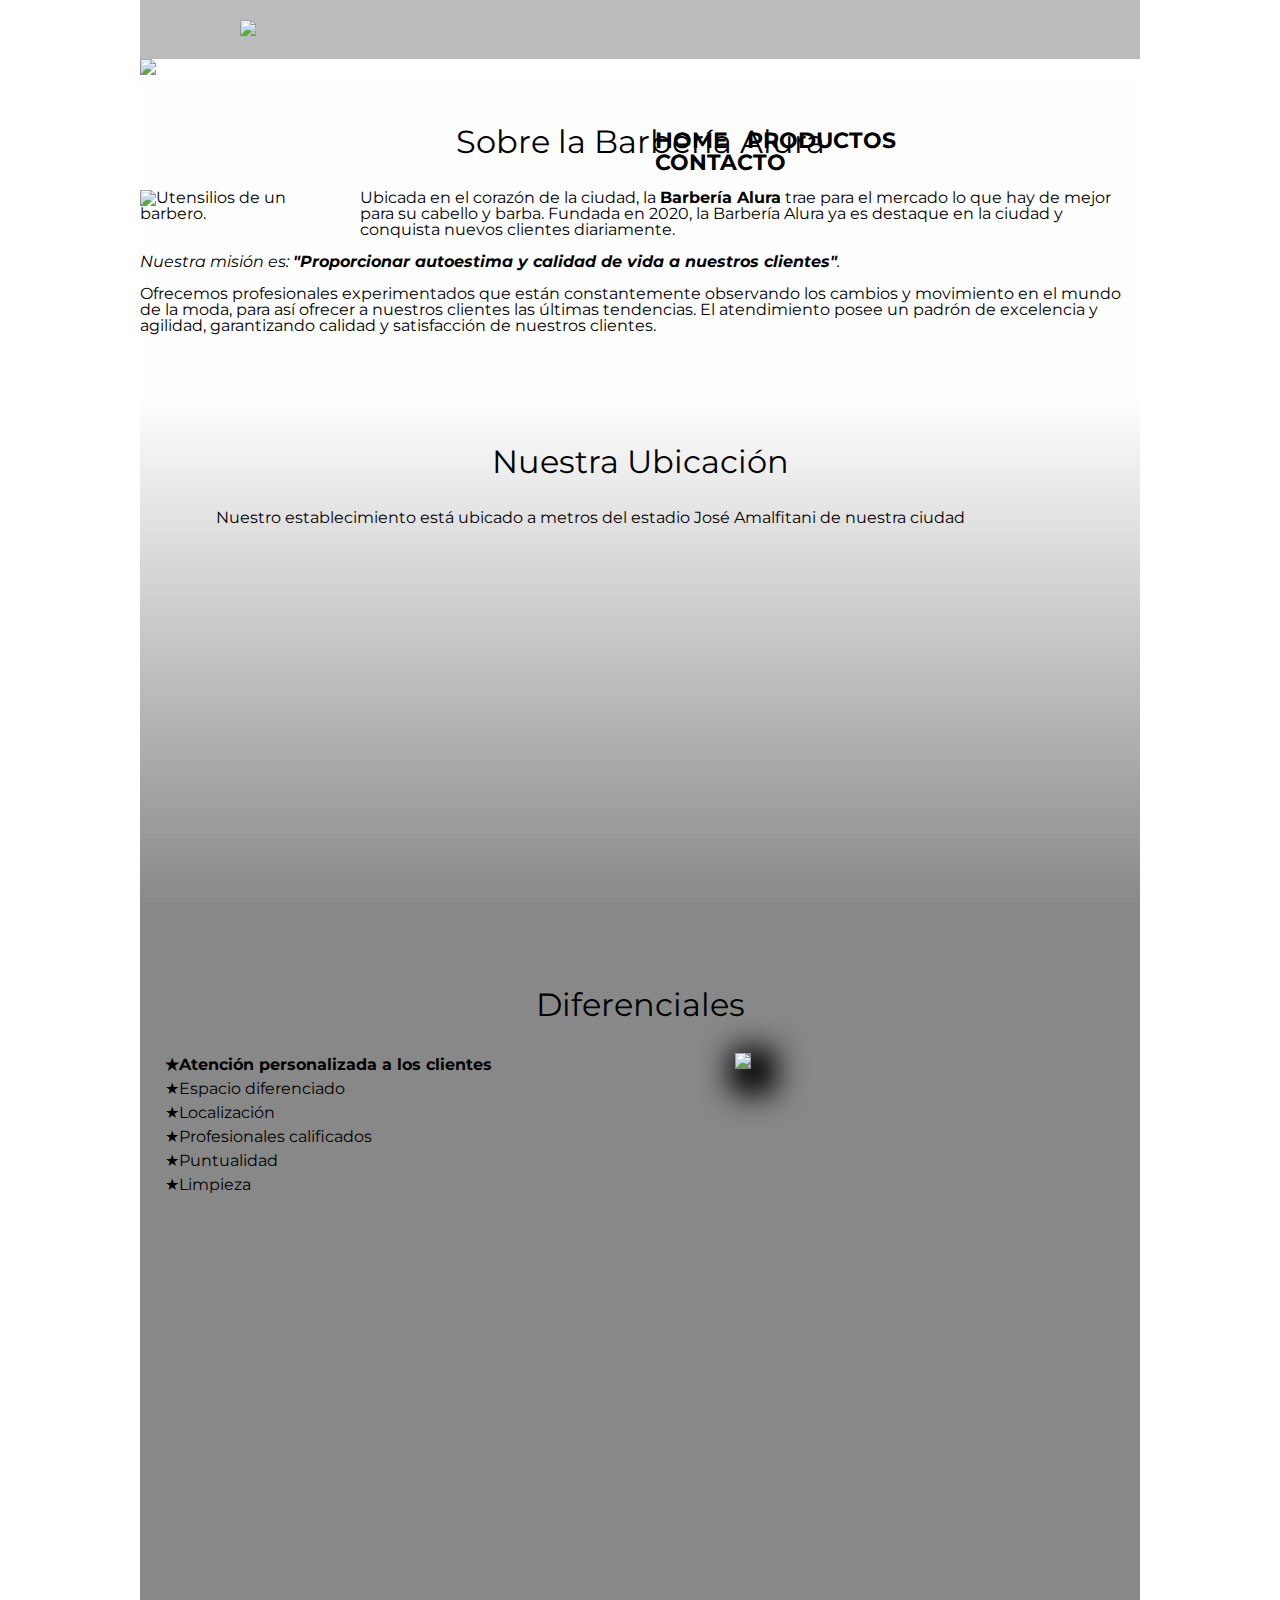
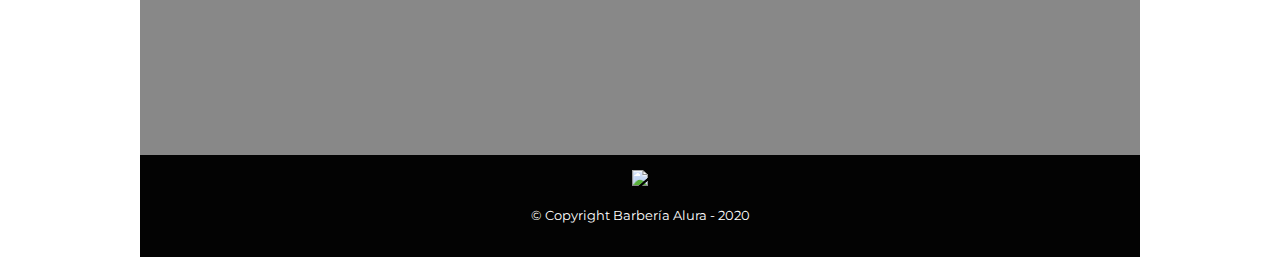
==== index.html @ d3eadc1d "Primera version" ====
<!DOCTYPE html>

<html lang="es">

<head>
    <meta charset="UTF-8">
    <meta name="viewport" content="width=device-width">
    <title>Barbería Alura</title>
    <link rel="stylesheet" href="css/reset.css">
    <link rel="stylesheet" href="css/style.css">
    <link href="https://fonts.googleapis.com/css2?family=Montserrat:wght@300&display=swap" rel="stylesheet">
    <meta name="viewport" content="width-device-width, user-scalable=no, initial-scale=1.0, maximun-scale=1.0, minimun-scale=1.0">
</head>

<body>
    <div class="contenedor">

        <header>
            <div class="caja">
                <h1><img src="img/logo.png"></h1>
                <nav>
                    <ul>
                        <li><a href="index.html">Home</a></li>
                        <li><a href="productos.html">Productos</a></li>
                        <li><a href="contacto.html">Contacto</a></li>
                    </ul>
                </nav>
            </div>
        </header>

        <img class="banner" src="img/banner.jpg">

        <main>
            <section class="principal">

                <h2 class="titulo-principal">Sobre la Barbería Alura</h2>

                <img class="utensilios" src="img/utensilios.jpg" alt="Utensilios de un barbero.">

                <p>Ubicada en el corazón de la ciudad, la <strong>Barbería Alura</strong> trae para el mercado lo que hay de mejor para su cabello y barba. Fundada en 2020, la Barbería Alura ya es destaque en la ciudad y conquista nuevos clientes diariamente.</p>

                <p id="mision"><em>Nuestra misión es: <strong>"Proporcionar autoestima y calidad de vida a nuestros clientes"</strong>.</em></p>

                <p>Ofrecemos profesionales experimentados que están constantemente observando los cambios y movimiento en el mundo de la moda, para así ofrecer a nuestros clientes las últimas tendencias. El atendimiento posee un padrón de excelencia y agilidad,
                    garantizando calidad y satisfacción de nuestros clientes.</p>

            </section>

            <section class="mapa">
                <h3 class="titulo-principal">Nuestra Ubicación</h3>
                <p>Nuestro establecimiento está ubicado a metros del estadio José Amalfitani de nuestra ciudad</p>

                <div class="mapa-contenido">
                    <iframe src="https://www.google.com/maps/embed?pb=!1m18!1m12!1m3!1d3282.835410405251!2d-58.52317115019054!3d-34.63359936648885!2m3!1f0!2f0!3f0!3m2!1i1024!2i768!4f13.1!3m3!1m2!1s0x95bcc839e8f6b6d1%3A0x88d65860beb5e8b6!2sAv.%20Juan%20B.%20Justo%20%26%20Av.%20%C3%81lvarez%20Jonte%2C%20Buenos%20Aires!5e0!3m2!1ses-419!2sar!4v1653353070395!5m2!1ses-419!2sar"
                        width="100%" height="300" frameborder="0" style="border:0;" allowfullscreen="" aria-hidden="false" tabindex="0"></iframe>
                </div>


            </section>

            <section class="diferenciales">

                <h3 class="titulo-principal">Diferenciales</h3>

                <div class="contenido-diferenciales">
                    <ul class="lista-diferenciales">
                        <li class="items">Atención personalizada a los clientes</li>
                        <li class="items">Espacio diferenciado</li>
                        <li class="items">Localización</li>
                        <li class="items">Profesionales calificados</li>
                        <li class="items">Puntualidad</li>
                        <li class="items">Limpieza</li>
                    </ul><img src="img/diferenciales.jpg" class="imagen-diferenciales">
                </div>
                <div class="video">
                    <!--  <iframe width="560" height="315" src="https://www.youtube.com/embed/dw4q7VwQEG0" title="YouTube video player" frameborder="0" allow="accelerometer; autoplay; clipboard-write; encrypted-media; gyroscope; picture-in-picture" allowfullscreen></iframe> -->
                    <iframe width="70%" height="315" src="https://www.youtube.com/embed/dw4q7VwQEG0" title="YouTube video player" frameborder="0" allow="accelerometer; autoplay; clipboard-write; encrypted-media; gyroscope; picture-in-picture" allowfullscreen></iframe>
                </div>

            </section>



        </main>

        <footer>
            <section class="piedepagina">
                <img src="img/logo-blanco.png">
                <p class="copyright">&copy Copyright Barbería Alura - 2020</p>
            </section>
        </footer>

    </div>
</body>

</html>
---- css/style.css ----
body {
    font-family: 'Montserrat', sans-serif;
}

.contenedor {
    width: 90%;
    max-width: 1000px;
    margin: 0 auto;
    overflow: hidden;
}

header {
    background-color: #BBBBBB;
    padding: 20px 0;
}

.caja {
    width: 80%;
    position: relative;
    margin: 0 auto;
}

nav {
    width: 50%;
    position: absolute;
    top: 110px;
    right: 0;
}

nav li {
    display: inline;
    margin: 0 0 0 15px;
}

nav a {
    text-transform: uppercase;
    color: #000000;
    font-weight: bold;
    font-size: 22px;
    text-decoration: none;
}

nav a:hover {
    color: #c78c19;
    text-decoration: underline;
}


/* Aca inicia el CSS para los productos */

.productos {
    width: 100%;
    margin: 0 auto;
    padding: 50px;
}

.productos li {
    display: inline-block;
    text-align: center;
    width: 25%;
    vertical-align: top;
    margin: 0 1.5%;
    padding: 30px 20px;
    box-sizing: border-box;
    border: 2px solid #000000;
    border-radius: 10px;
}

.productos li:hover {
    border-color: #c78c19;
}

.productos li:active {
    border-color: #088c19;
}

.productos h2 {
    font-size: 20px;
    font-weight: bold;
}

.productos li:hover h2 {
    font-size: 20px;
}

.producto-imagen {
    width: 80%;
}

.producto-descripcion {
    font-size: 18px;
}

.producto-precio {
    font-size: 18px;
    font-weight: bold;
    margin-top: 10px;
}

footer {
    text-align: center;
    background: url(imagenes/bg.jpg);
    width: 100%;
}

.copyright {
    color: #FFFFFF;
    font-size: 13px;
    margin: 20px;
}


/* Aca inicia el CSS para el contacto */

form {
    margin: 40px 0;
}

form label,
form legend {
    display: block;
    font-size: 20px;
    margin: 0 0 10px;
}

.input-padron {
    display: block;
    margin: 0 0 20px;
    padding: 10px 25px;
    width: 50%;
}

.checkbox {
    margin: 20px 0;
}

.enviar {
    width: 40%;
    padding: 15px 0;
    font-size: 18px;
    font-weight: bold;
    color: white;
    background: orange;
    border: none;
    border-radius: 5px;
    transition: 1s all;
    cursor: pointer;
}

.enviar:hover {
    background: darkorange;
    transform: scale(1.2);
}

table {
    margin: 40px 40px;
}

thead {
    background: #555555;
    color: white;
    font-weight: bold;
}

td,
th {
    border: 1px solid #000000;
    padding: 8px 15px;
}


/* Aca inicia el CSS para la home */

.banner {
    width: 100%;
}

.principal {
    padding: 3em 0;
    background: #FEFEFE;
    width: 100%;
    margin: 0 auto;
}

.titulo-principal {
    text-align: center;
    font-size: 2em;
    margin: 0 0 1em;
    clear: left;
}

.principal p {
    margin: 0 0 1em;
}

.principal strong {
    font-weight: bold;
}

.principal em {
    font-style: italic;
}

.utensilios {
    width: 20%;
    float: left;
    margin: 0 20px 20px 0;
}

.mapa {
    padding: 3em 0;
    width: 100%;
    background: linear-gradient(#FEFEFE, #888888)
}

.mapa p {
    margin: 0 0 2em;
    width: 90%;
    text-align: center;
}

.mapa-contenido {
    width: 90%;
    margin: 0 auto;
}

.diferenciales {
    padding: 5em 0;
    background: #888888;
}

.contenido-diferenciales {
    width: 95%;
    margin: 0 auto;
}

.lista-diferenciales {
    width: 60%;
    display: inline-block;
    vertical-align: top;
}

.items {
    line-height: 1.5;
}

.items:before {
    content: "★"
}

.items:first-child {
    font-weight: bold;
}

.imagen-diferenciales {
    width: 35%;
    transition: 400ms;
    box-shadow: 10px 10px 30px 15px #000000;
}

.imagen-diferenciales:hover {
    opacity: 0.3;
}

.video {
    width: 90%;
    height: auto;
    margin: 5em auto;
    text-align: center;
}

@media screen and (max-width:480px) {
    h1 {
        text-align: center;
    }
    nav {
        position: static;
    }
    .caja,
    .principal,
    .mapa-contenido,
    .contenido-diferenciales,
    .video {
        width: 100%;
    }
    .lista-diferenciales,
    .imagen-diferenciales {
        width: 100%;
    }
}

.piedepagina {
    background: #030303;
    padding: 15px;
}
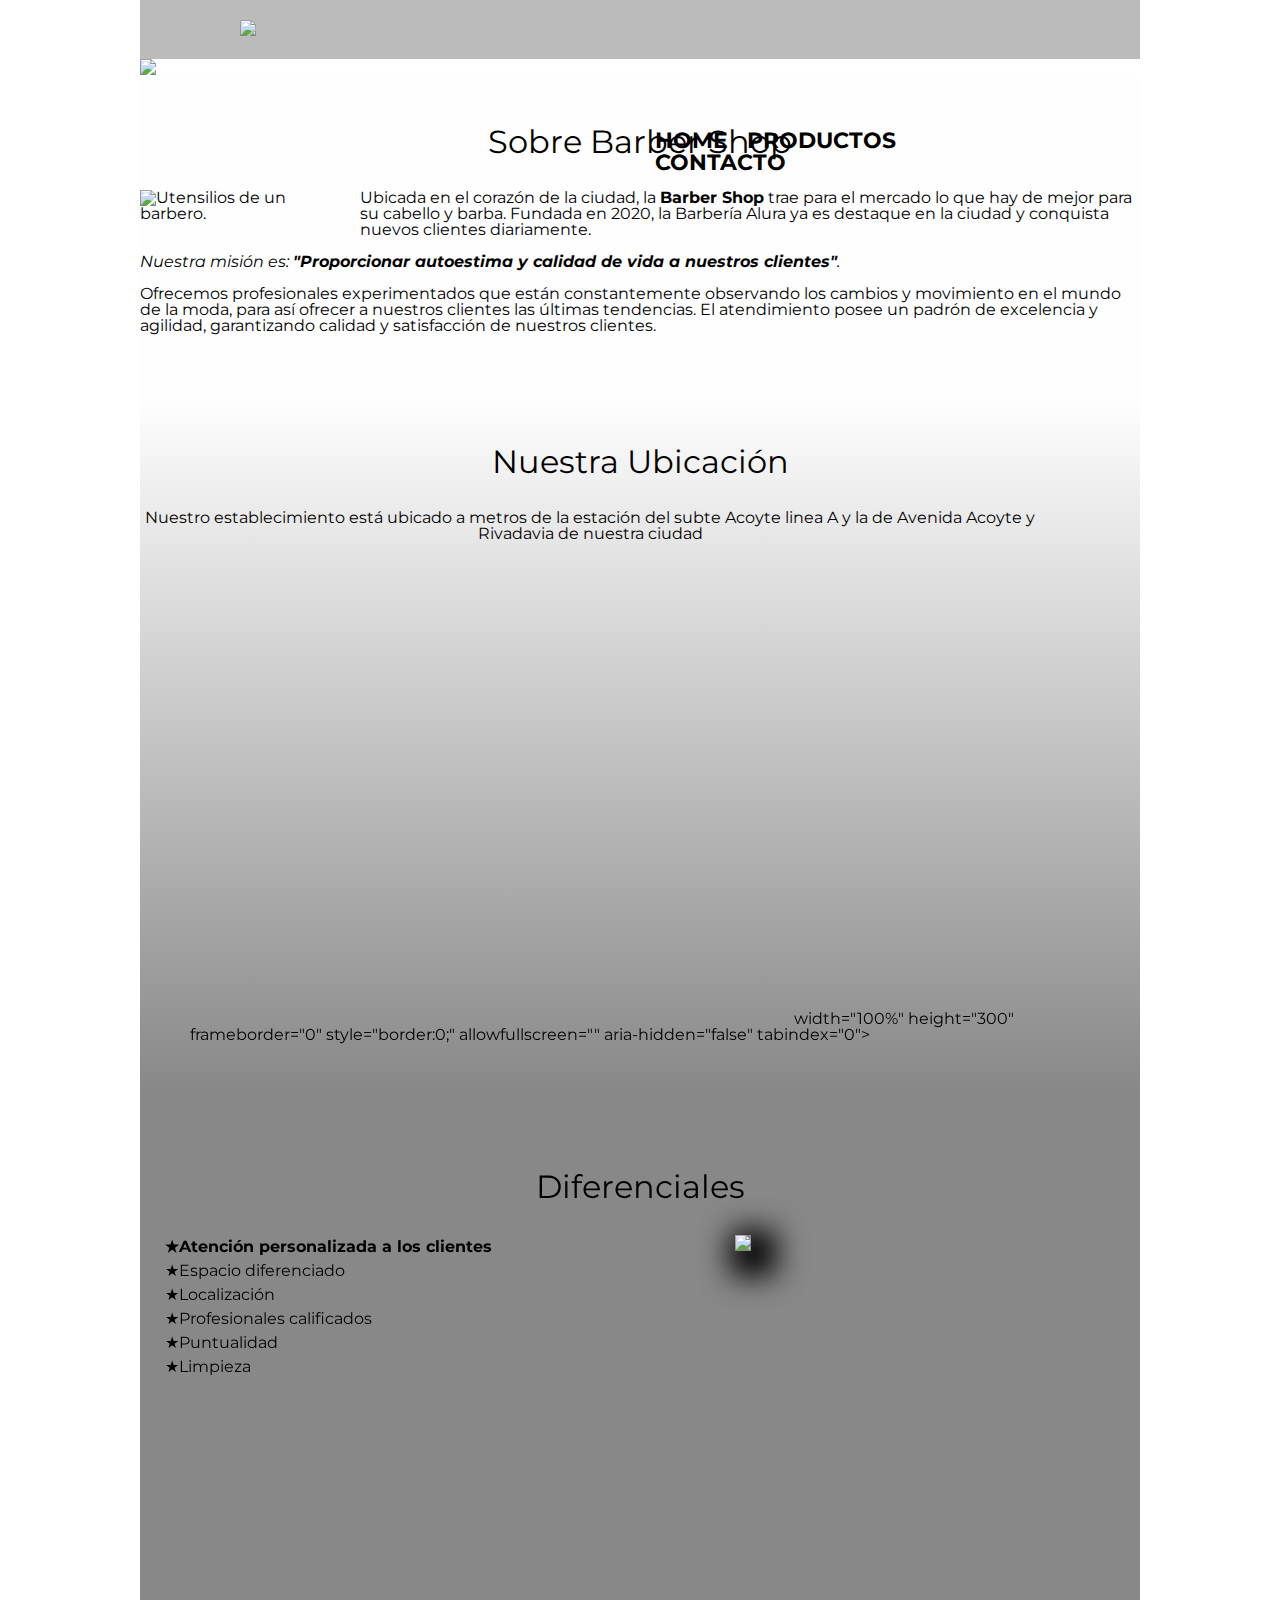
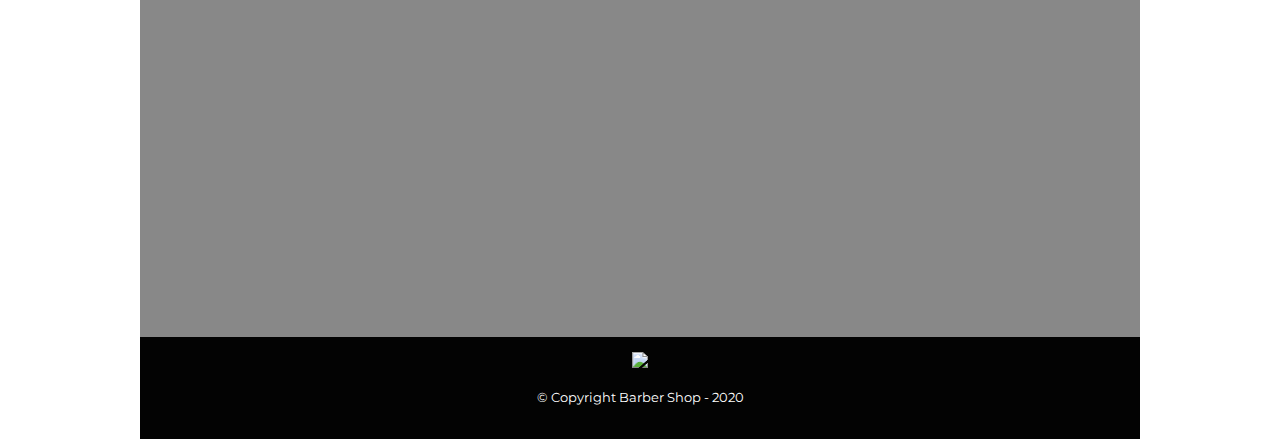
==== commit 17114ffb: "contacto" ====
--- a/index.html
+++ b/index.html
@@ -5,7 +5,7 @@
 <head>
     <meta charset="UTF-8">
     <meta name="viewport" content="width=device-width">
-    <title>Barbería Alura</title>
+    <title>Barber Shop</title>
     <link rel="stylesheet" href="css/reset.css">
     <link rel="stylesheet" href="css/style.css">
     <link href="https://fonts.googleapis.com/css2?family=Montserrat:wght@300&display=swap" rel="stylesheet">
@@ -17,7 +17,7 @@
 
         <header>
             <div class="caja">
-                <h1><img src="img/logo.png"></h1>
+                <h1><img src="img/barberia logo 5.jpg"></h1>
                 <nav>
                     <ul>
                         <li><a href="index.html">Home</a></li>
@@ -28,16 +28,16 @@
             </div>
         </header>
 
-        <img class="banner" src="img/banner.jpg">
+        <img class="banner" src="img/barberia 4.jpg">
 
         <main>
             <section class="principal">
 
-                <h2 class="titulo-principal">Sobre la Barbería Alura</h2>
+                <h2 class="titulo-principal">Sobre Barber Shop</h2>
 
                 <img class="utensilios" src="img/utensilios.jpg" alt="Utensilios de un barbero.">
 
-                <p>Ubicada en el corazón de la ciudad, la <strong>Barbería Alura</strong> trae para el mercado lo que hay de mejor para su cabello y barba. Fundada en 2020, la Barbería Alura ya es destaque en la ciudad y conquista nuevos clientes diariamente.</p>
+                <p>Ubicada en el corazón de la ciudad, la <strong>Barber Shop</strong> trae para el mercado lo que hay de mejor para su cabello y barba. Fundada en 2020, la Barbería Alura ya es destaque en la ciudad y conquista nuevos clientes diariamente.</p>
 
                 <p id="mision"><em>Nuestra misión es: <strong>"Proporcionar autoestima y calidad de vida a nuestros clientes"</strong>.</em></p>
 
@@ -48,10 +48,10 @@
 
             <section class="mapa">
                 <h3 class="titulo-principal">Nuestra Ubicación</h3>
-                <p>Nuestro establecimiento está ubicado a metros del estadio José Amalfitani de nuestra ciudad</p>
+                <p>Nuestro establecimiento está ubicado a metros de la estación del subte Acoyte linea A y la de Avenida Acoyte y Rivadavia de nuestra ciudad</p>
 
                 <div class="mapa-contenido">
-                    <iframe src="https://www.google.com/maps/embed?pb=!1m18!1m12!1m3!1d3282.835410405251!2d-58.52317115019054!3d-34.63359936648885!2m3!1f0!2f0!3f0!3m2!1i1024!2i768!4f13.1!3m3!1m2!1s0x95bcc839e8f6b6d1%3A0x88d65860beb5e8b6!2sAv.%20Juan%20B.%20Justo%20%26%20Av.%20%C3%81lvarez%20Jonte%2C%20Buenos%20Aires!5e0!3m2!1ses-419!2sar!4v1653353070395!5m2!1ses-419!2sar"
+                    <iframe src="https://www.google.com/maps/embed?pb=!1m18!1m12!1m3!1d820.8680783625482!2d-58.437238511899636!3d-34.61750279509297!2m3!1f0!2f0!3f0!3m2!1i1024!2i768!4f13.1!3m3!1m2!1s0x95bcca4124e064d5%3A0x1aa60c96982906c7!2sAv.%20Acoyte%2065%2C%20C1405BFA%20CABA!5e0!3m2!1ses-419!2sar!4v1665351419301!5m2!1ses-419!2sar" width="600" height="450" style="border:0;" allowfullscreen="" loading="lazy" referrerpolicy="no-referrer-when-downgrade"></iframe>
                         width="100%" height="300" frameborder="0" style="border:0;" allowfullscreen="" aria-hidden="false" tabindex="0"></iframe>
                 </div>
 
@@ -85,8 +85,8 @@
 
         <footer>
             <section class="piedepagina">
-                <img src="img/logo-blanco.png">
-                <p class="copyright">&copy Copyright Barbería Alura - 2020</p>
+                <img src="img/barberia logo 3.jpg">
+                <p class="copyright">&copy Copyright Barber Shop - 2020</p>
             </section>
         </footer>
 
--- a/css/style.css
+++ b/css/style.css
@@ -99,7 +99,7 @@
 
 footer {
     text-align: center;
-    background: url(imagenes/bg.jpg);
+    background: url(imagenes/barberialogo1.jpg);
     width: 100%;
 }
 
@@ -118,7 +118,7 @@
 
 form label,
 form legend {
-    display: block;
+    display: inline block;
     font-size: 20px;
     margin: 0 0 10px;
 }
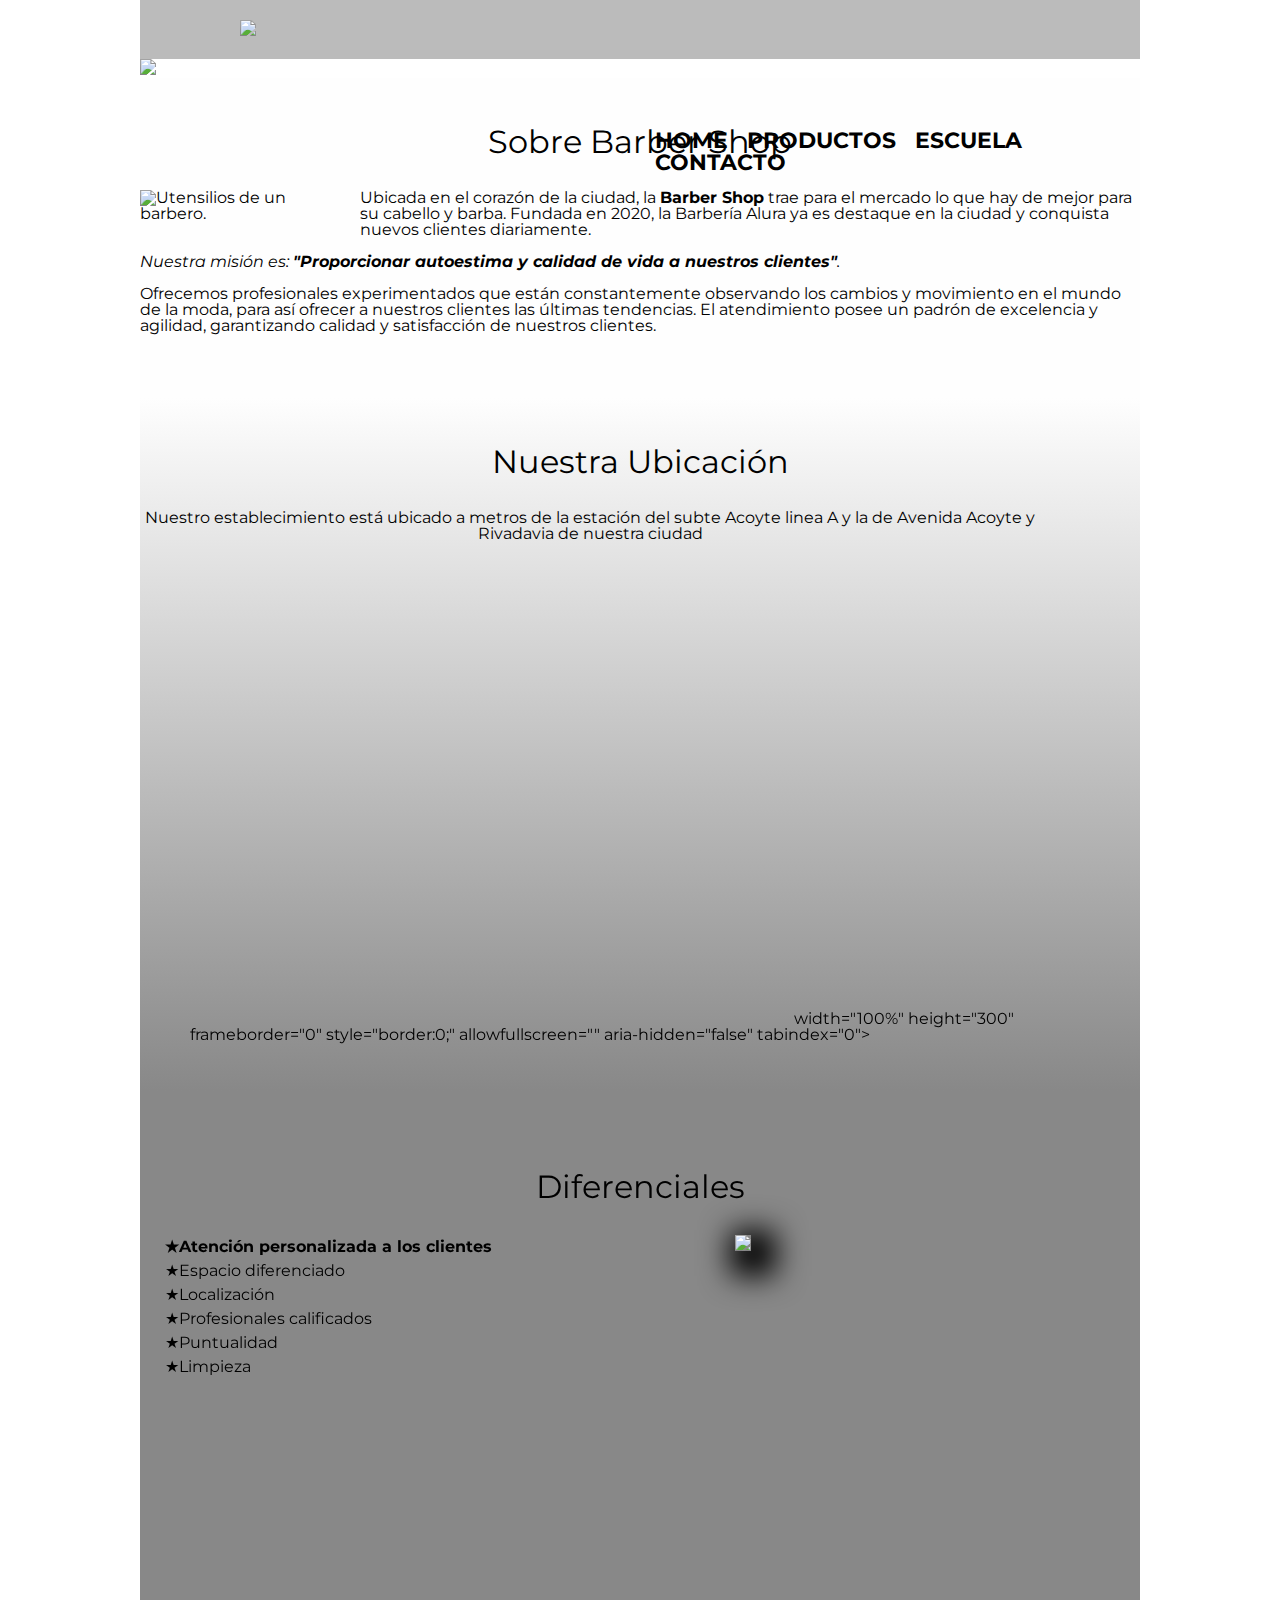
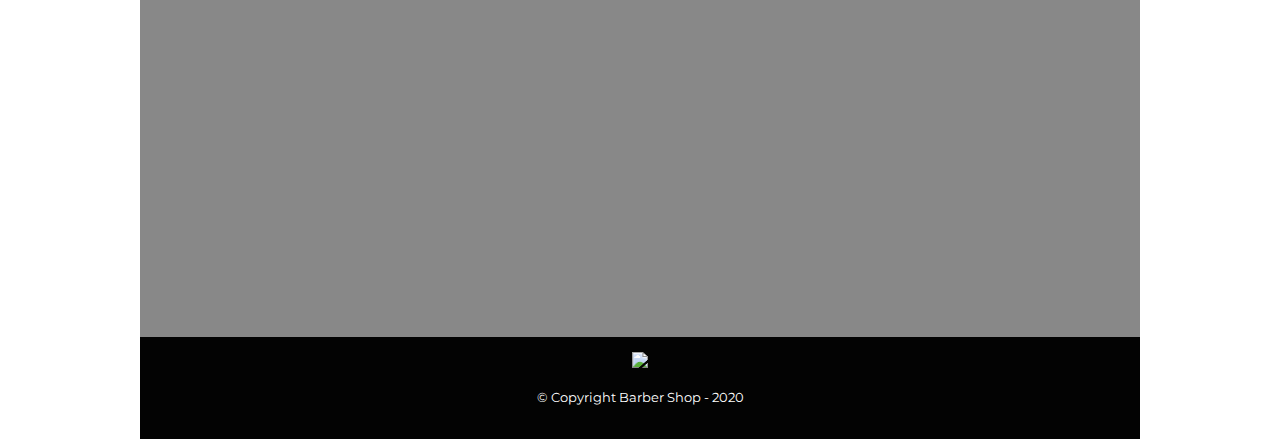
==== commit 2666dd43: "productos y modificaciones" ====
--- a/index.html
+++ b/index.html
@@ -22,7 +22,9 @@
                     <ul>
                         <li><a href="index.html">Home</a></li>
                         <li><a href="productos.html">Productos</a></li>
+                        <li><a href="escuela.html">Escuela</a></li>
                         <li><a href="contacto.html">Contacto</a></li>
+                       
                     </ul>
                 </nav>
             </div>
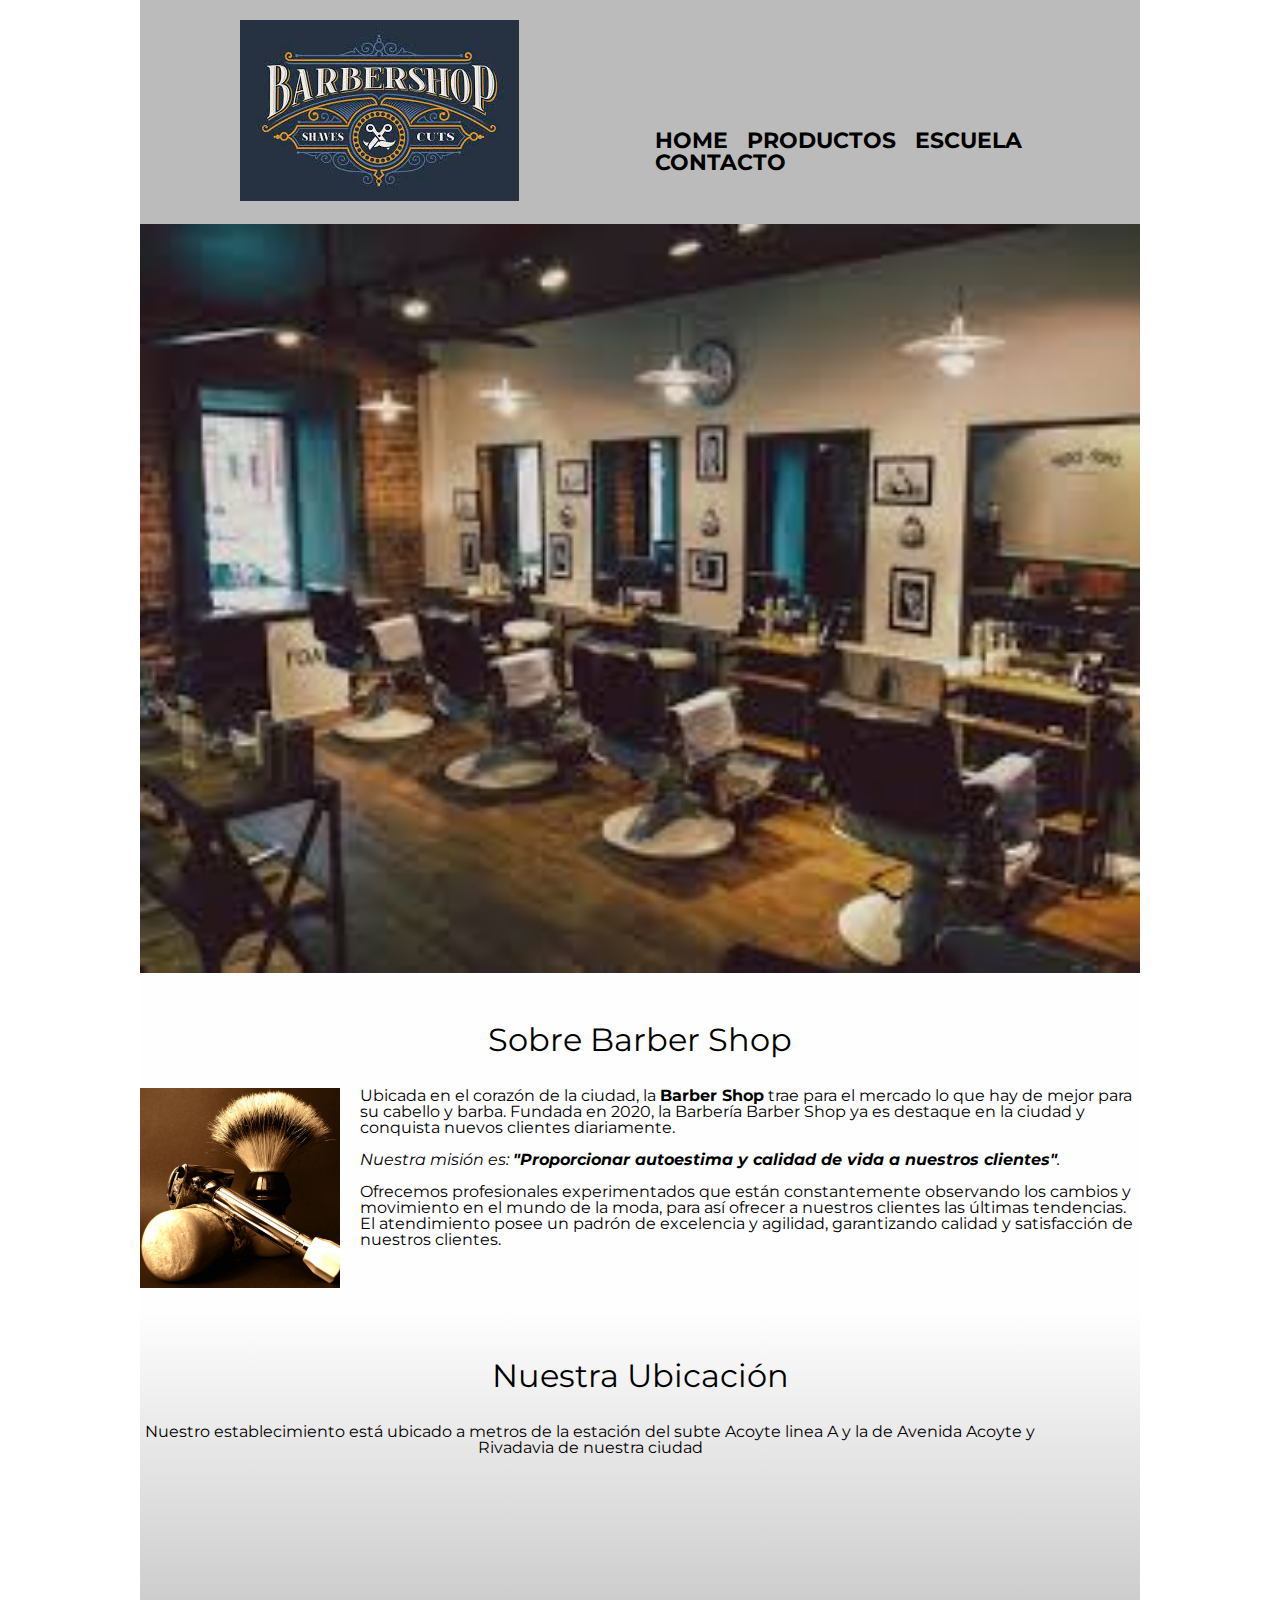
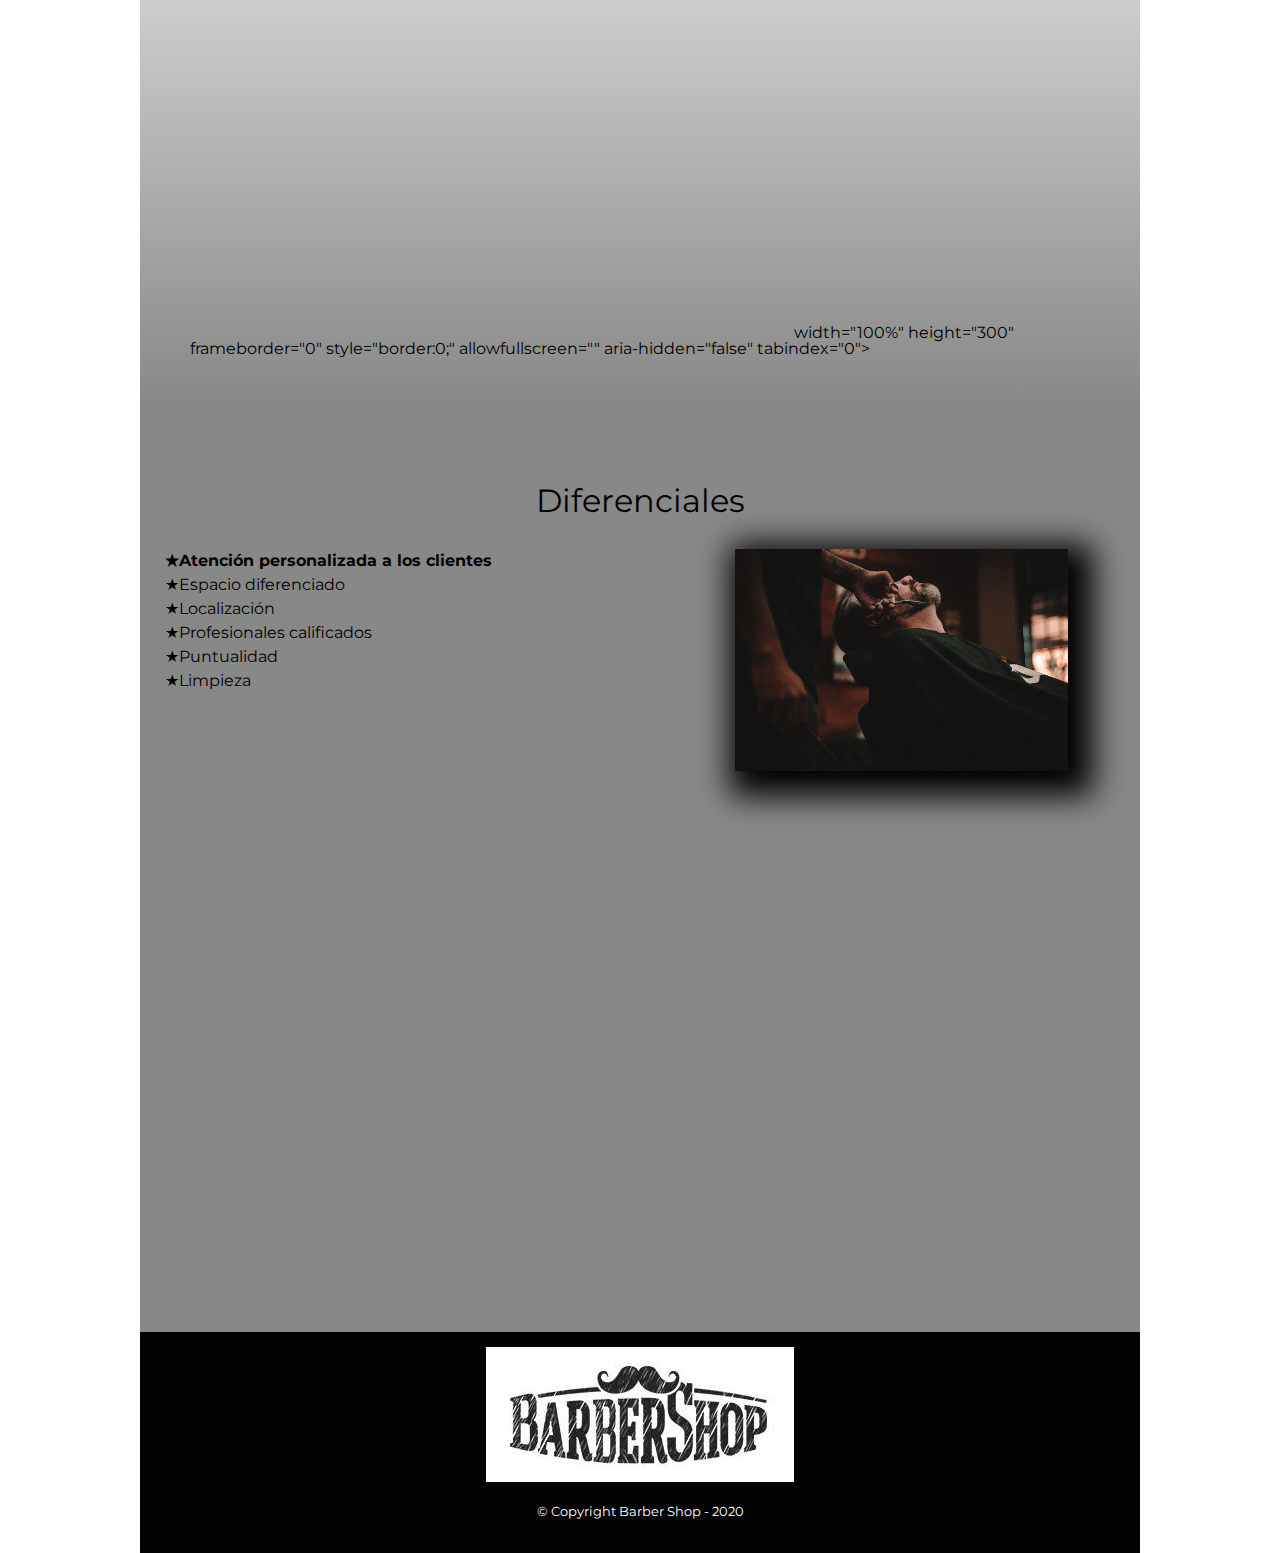
==== commit 6dd92aec: "se agrega la API" ====
--- a/index.html
+++ b/index.html
@@ -39,7 +39,7 @@
 
                 <img class="utensilios" src="img/utensilios.jpg" alt="Utensilios de un barbero.">
 
-                <p>Ubicada en el corazón de la ciudad, la <strong>Barber Shop</strong> trae para el mercado lo que hay de mejor para su cabello y barba. Fundada en 2020, la Barbería Alura ya es destaque en la ciudad y conquista nuevos clientes diariamente.</p>
+                <p>Ubicada en el corazón de la ciudad, la <strong>Barber Shop</strong> trae para el mercado lo que hay de mejor para su cabello y barba. Fundada en 2020, la Barbería Barber Shop ya es destaque en la ciudad y conquista nuevos clientes diariamente.</p>
 
                 <p id="mision"><em>Nuestra misión es: <strong>"Proporcionar autoestima y calidad de vida a nuestros clientes"</strong>.</em></p>
 
--- a/css/style.css
+++ b/css/style.css
@@ -292,4 +292,52 @@
 .piedepagina {
     background: #030303;
     padding: 15px;
+}
+
+.principal-escuela {
+    padding: 3em 0;
+    background: #030303;
+    width: 100%;
+    margin: 0 auto;
+}
+
+.titulo-principal-escuela {
+    text-align: center;
+    font-size: 2em;
+    margin: 0 0 1em;
+    clear: left;
+    color: white;
+}
+
+.principal-escuela p {
+    margin: 0 0 1em;
+    text-align: center;
+    color: white;
+}
+
+.cursos {
+    padding: 5em 0;
+    background: #888888;
+}
+
+.contenido-cursos {
+    width: 95%;
+    margin: 0 auto;
+    padding-bottom: 5%;
+}
+
+.lista-cursos {
+    width: 60%;
+    display: inline-block;
+    vertical-align: top;
+}
+
+.imagen-curso {
+    width: 35%;
+    transition: 400ms;
+    box-shadow: 10px 10px 30px 15px #000000;
+}
+
+.imagen-curso:hover {
+    opacity: 0.3;
 }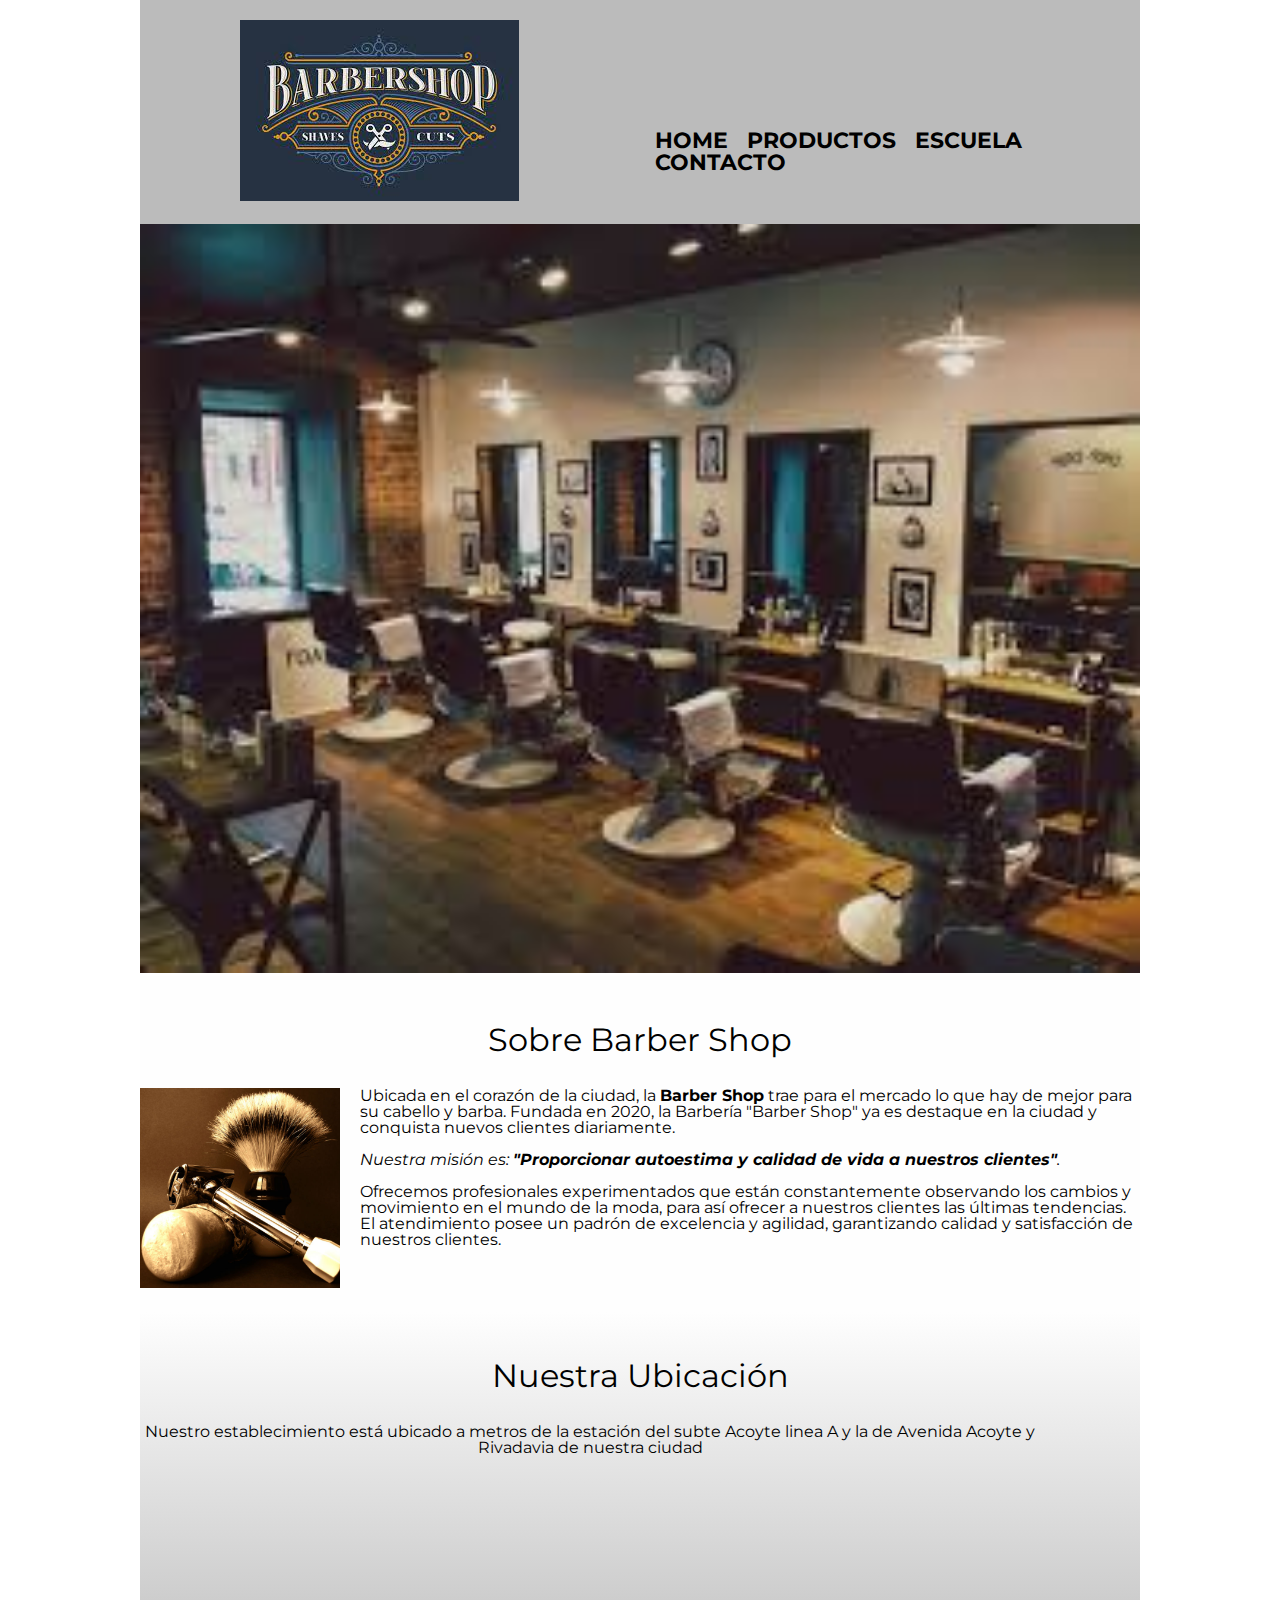
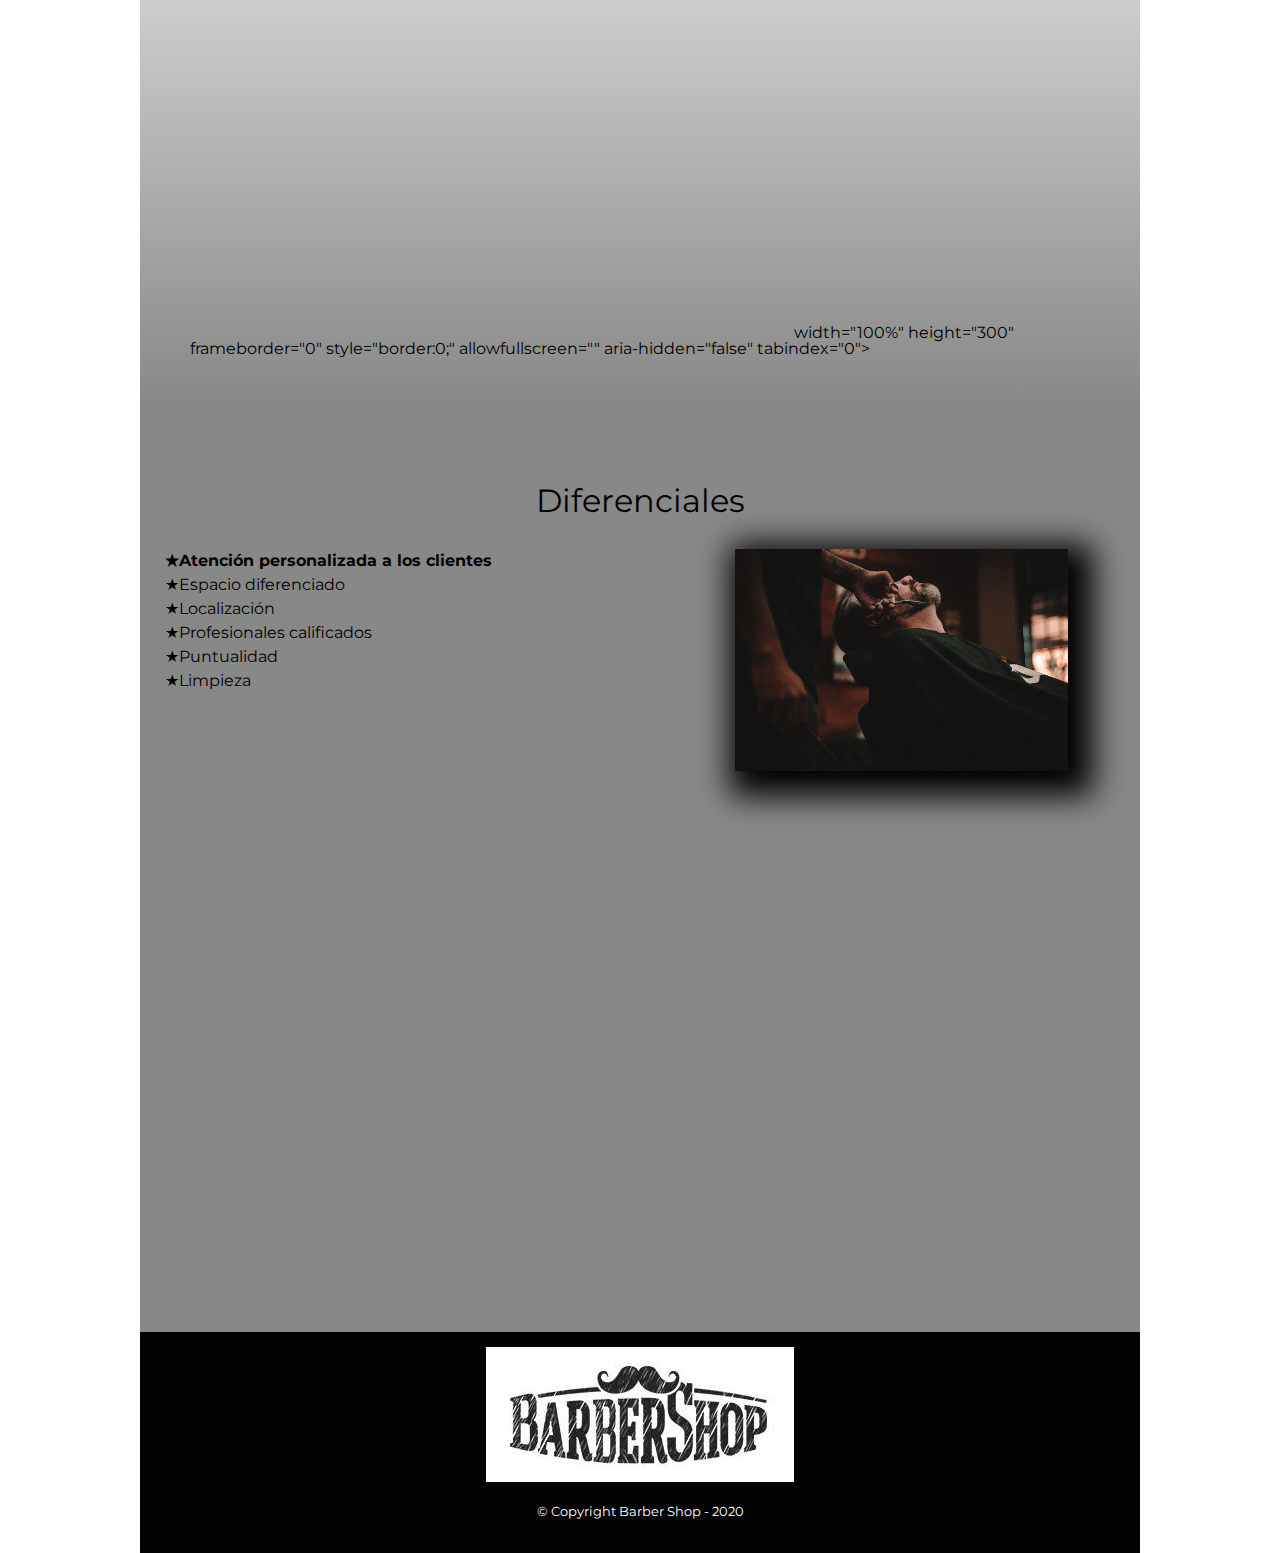
==== commit eece2961: "Se actualizó el nombre de la barbería" ====
--- a/index.html
+++ b/index.html
@@ -39,7 +39,7 @@
 
                 <img class="utensilios" src="img/utensilios.jpg" alt="Utensilios de un barbero.">
 
-                <p>Ubicada en el corazón de la ciudad, la <strong>Barber Shop</strong> trae para el mercado lo que hay de mejor para su cabello y barba. Fundada en 2020, la Barbería Barber Shop ya es destaque en la ciudad y conquista nuevos clientes diariamente.</p>
+                <p>Ubicada en el corazón de la ciudad, la <strong>Barber Shop</strong> trae para el mercado lo que hay de mejor para su cabello y barba. Fundada en 2020, la Barbería "Barber Shop" ya es destaque en la ciudad y conquista nuevos clientes diariamente.</p>
 
                 <p id="mision"><em>Nuestra misión es: <strong>"Proporcionar autoestima y calidad de vida a nuestros clientes"</strong>.</em></p>
 
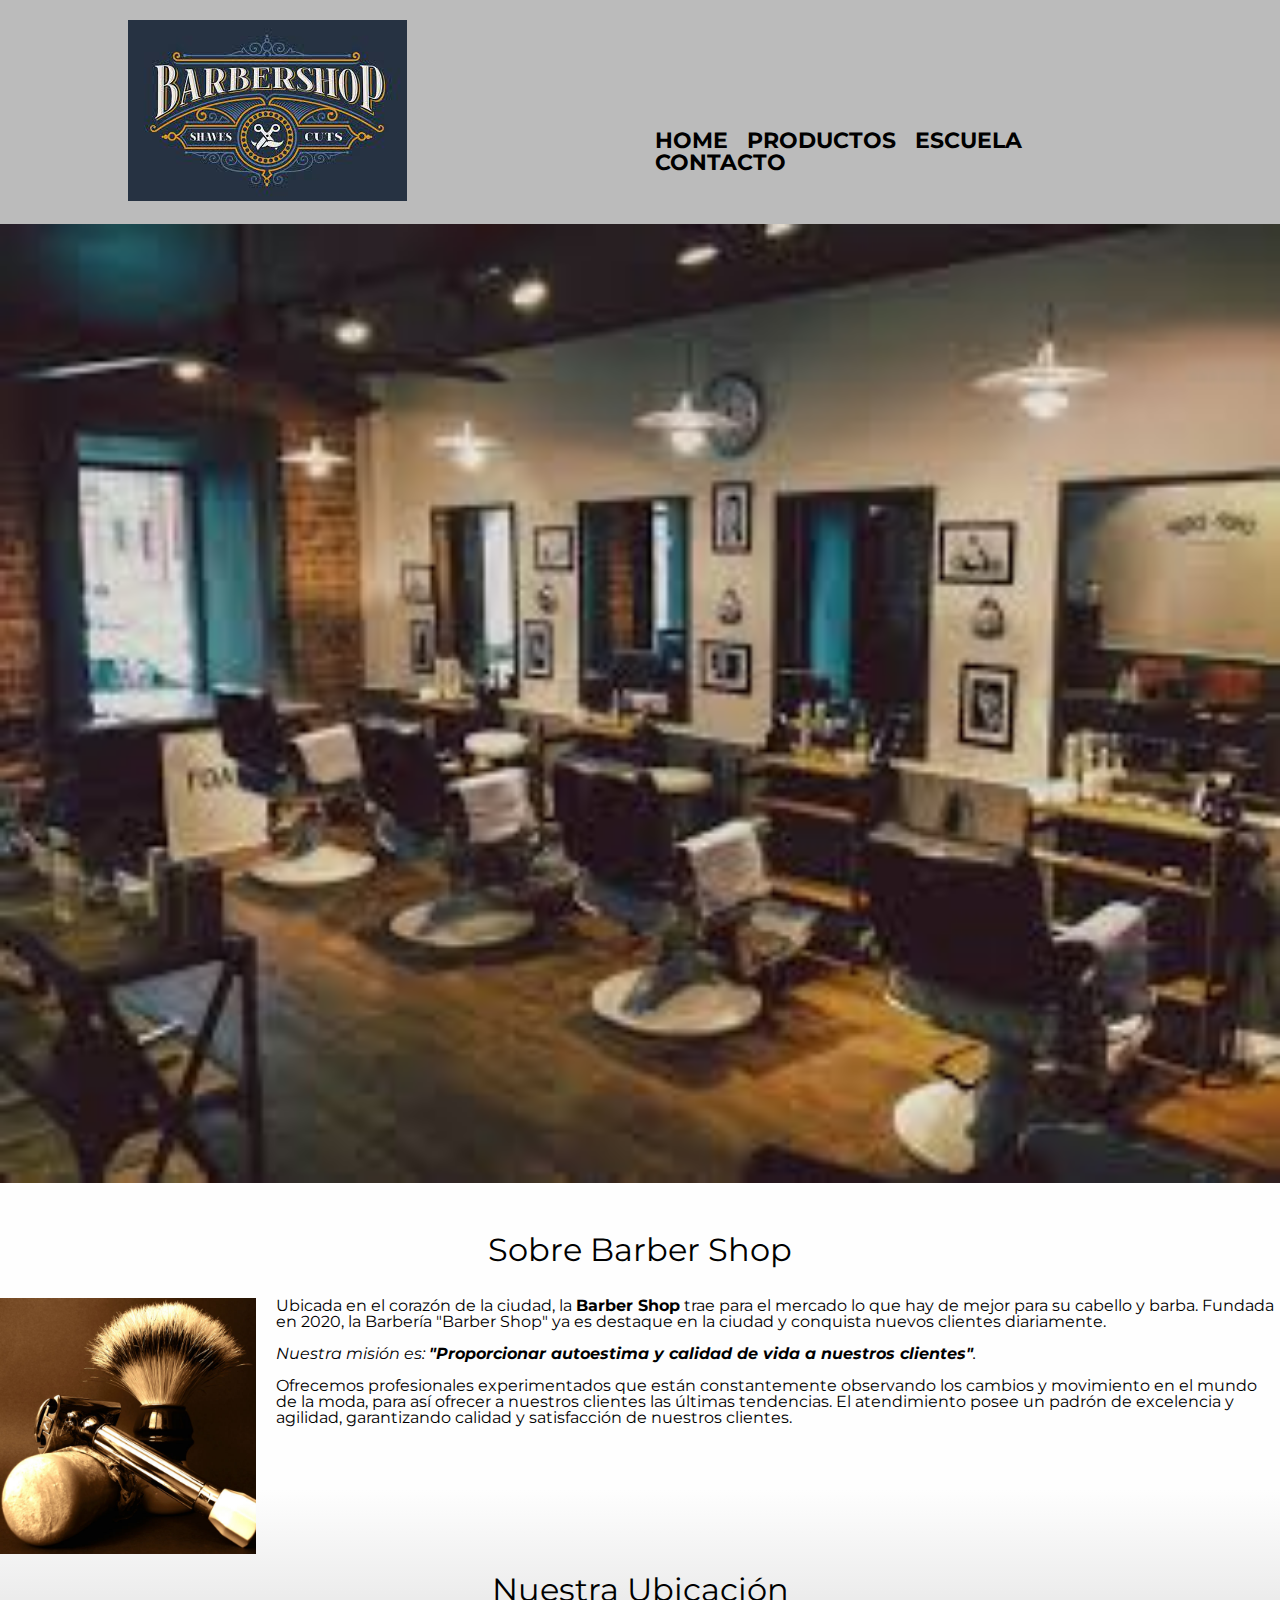
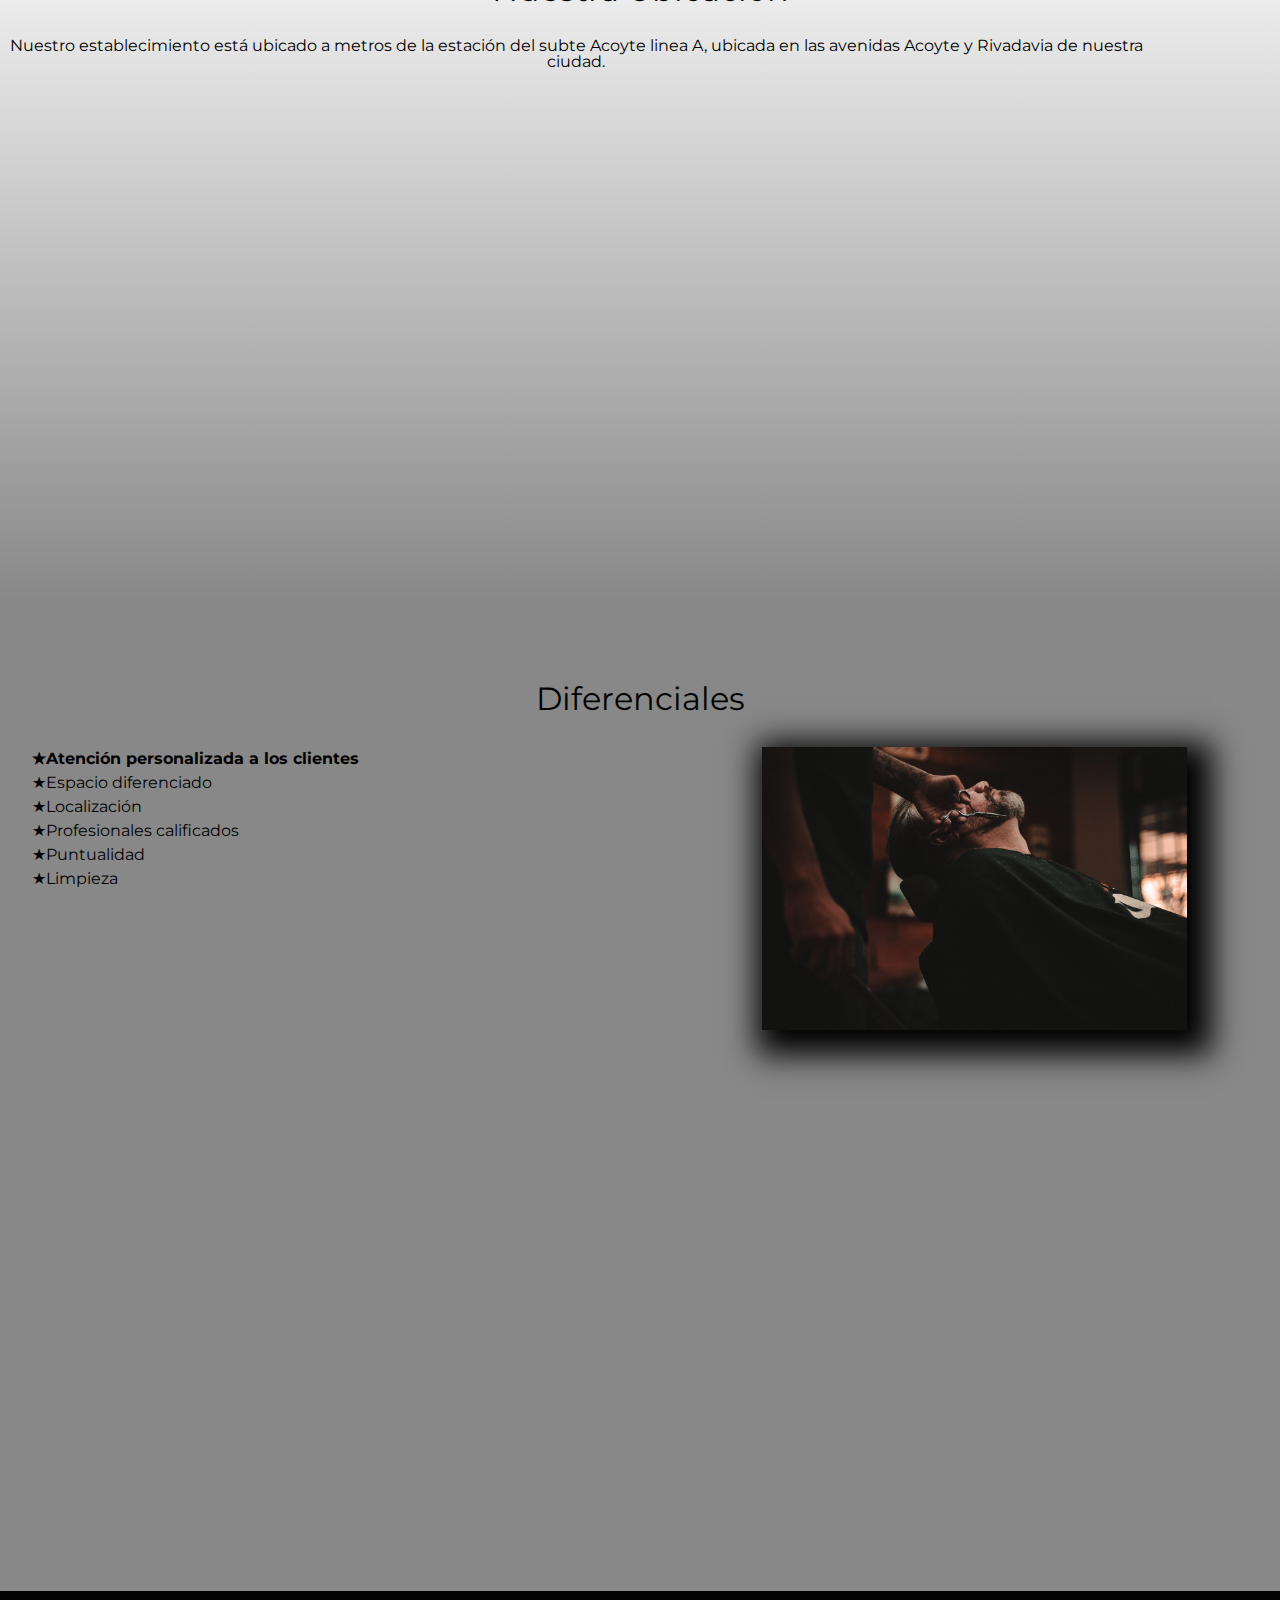
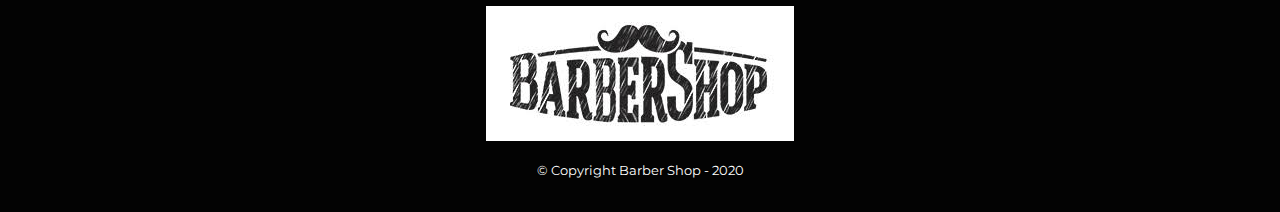
==== commit eaba1ea3: "Se amplió el mapa" ====
--- a/index.html
+++ b/index.html
@@ -50,11 +50,11 @@
 
             <section class="mapa">
                 <h3 class="titulo-principal">Nuestra Ubicación</h3>
-                <p>Nuestro establecimiento está ubicado a metros de la estación del subte Acoyte linea A y la de Avenida Acoyte y Rivadavia de nuestra ciudad</p>
+                <p>  Nuestro establecimiento está ubicado a metros de la estación del subte Acoyte linea A, ubicada en las avenidas Acoyte y Rivadavia de nuestra ciudad.</p>
 
                 <div class="mapa-contenido">
-                    <iframe src="https://www.google.com/maps/embed?pb=!1m18!1m12!1m3!1d820.8680783625482!2d-58.437238511899636!3d-34.61750279509297!2m3!1f0!2f0!3f0!3m2!1i1024!2i768!4f13.1!3m3!1m2!1s0x95bcca4124e064d5%3A0x1aa60c96982906c7!2sAv.%20Acoyte%2065%2C%20C1405BFA%20CABA!5e0!3m2!1ses-419!2sar!4v1665351419301!5m2!1ses-419!2sar" width="600" height="450" style="border:0;" allowfullscreen="" loading="lazy" referrerpolicy="no-referrer-when-downgrade"></iframe>
-                        width="100%" height="300" frameborder="0" style="border:0;" allowfullscreen="" aria-hidden="false" tabindex="0"></iframe>
+                    <iframe src="https://www.google.com/maps/embed?pb=!1m18!1m12!1m3!1d820.8680783625482!2d-58.437238511899636!3d-34.61750279509297!2m3!1f0!2f0!3f0!3m2!1i1024!2i768!4f13.1!3m3!1m2!1s0x95bcca4124e064d5%3A0x1aa60c96982906c7!2sAv.%20Acoyte%2065%2C%20C1405BFA%20CABA!5e0!3m2!1ses-419!2sar!4v1665351419301!5m2!1ses-419!2sar" 
+                        width="90%" height="450" frameborder="0" style="border:0;" allowfullscreen="" aria-hidden="false" tabindex="0"></iframe>
                 </div>
 
 
--- a/css/style.css
+++ b/css/style.css
@@ -2,11 +2,12 @@
     font-family: 'Montserrat', sans-serif;
 }
 
-.contenedor {
+.flex-contenedor {
     width: 90%;
     max-width: 1000px;
     margin: 0 auto;
     overflow: hidden;
+    display: flex;
 }
 
 header {
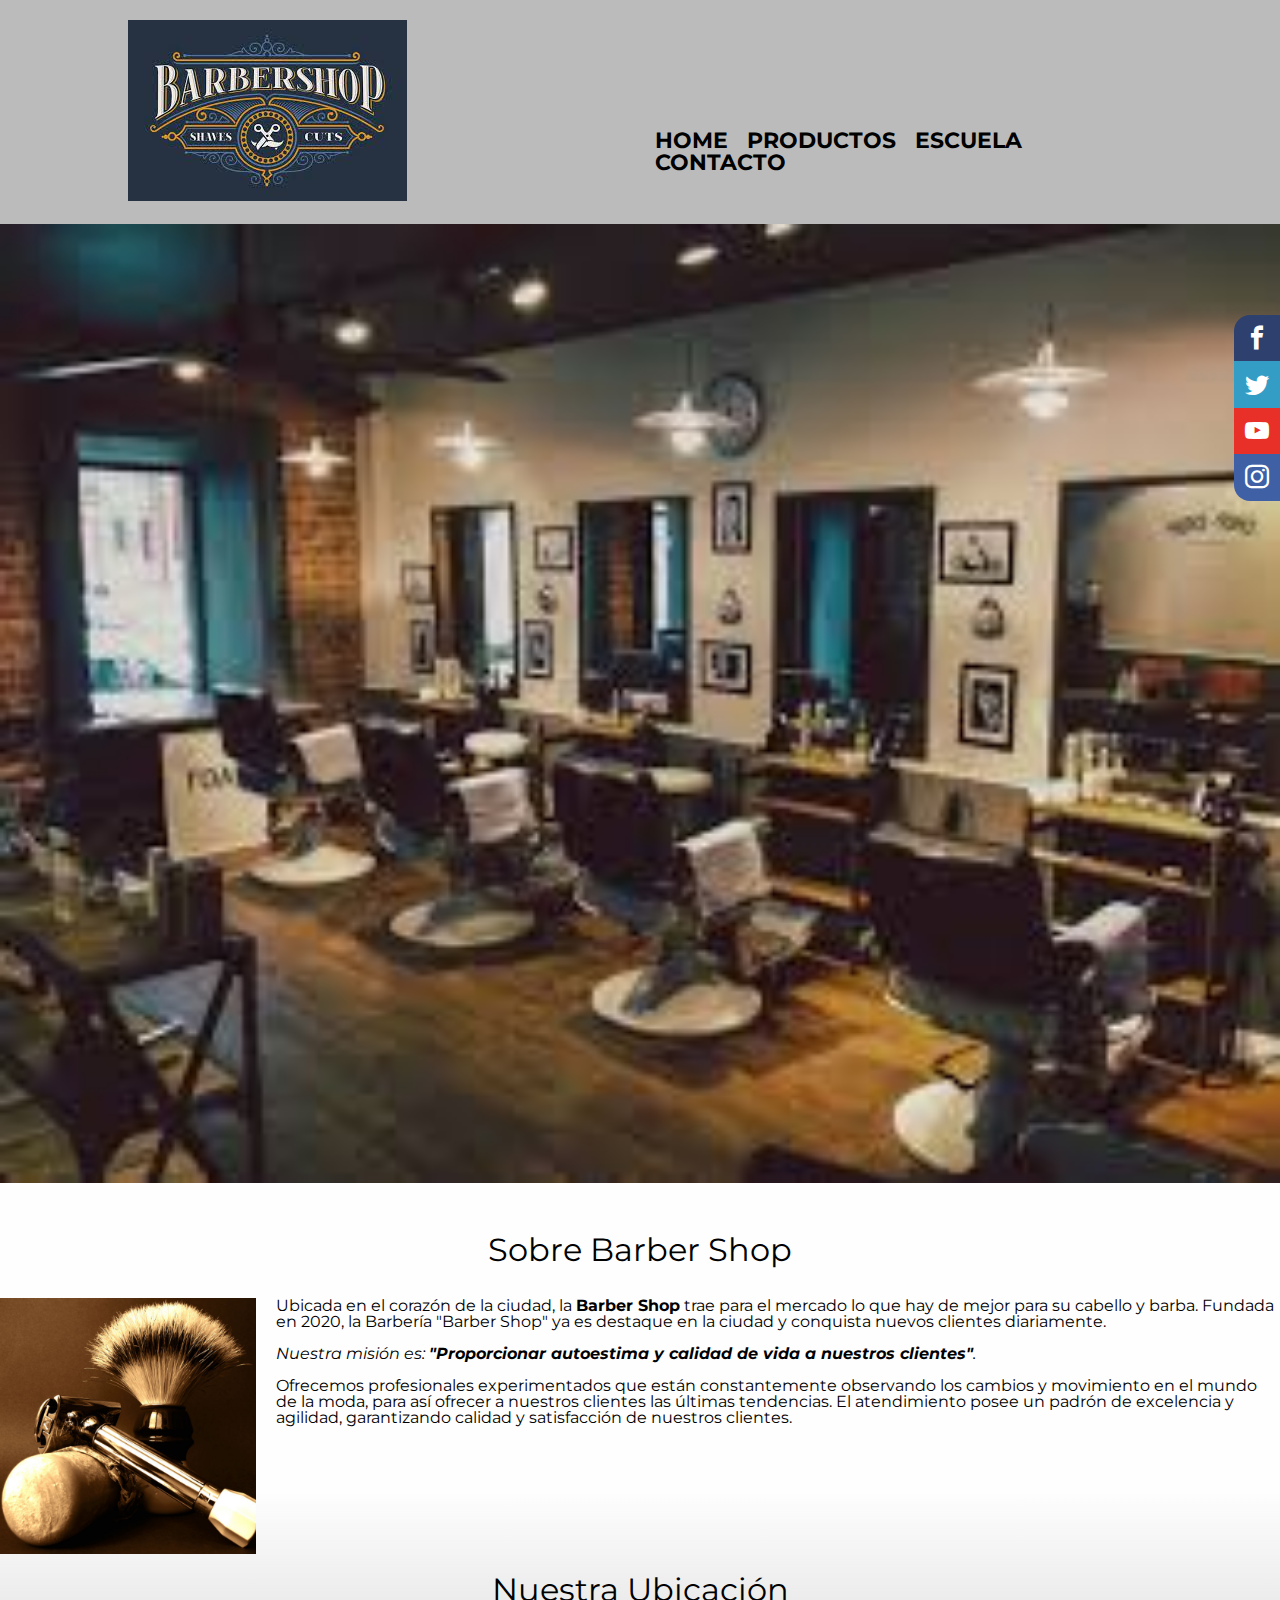
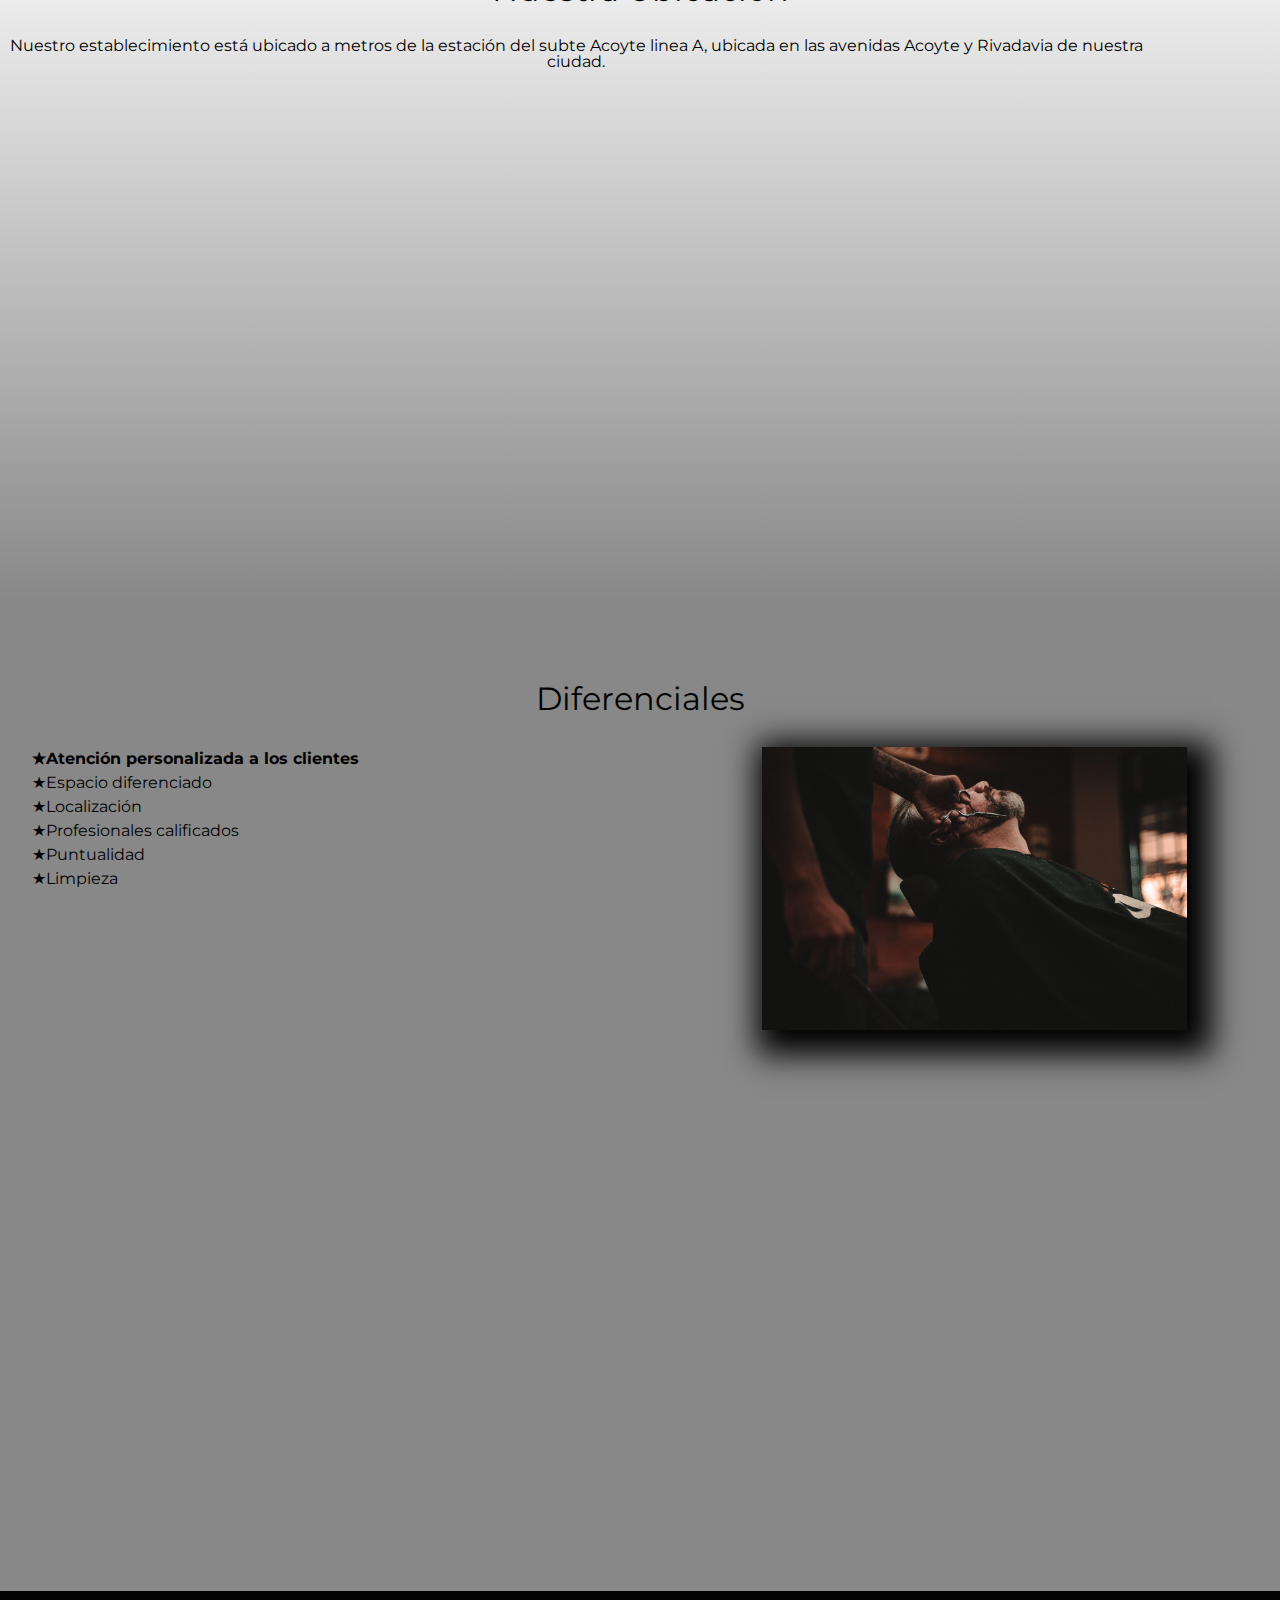
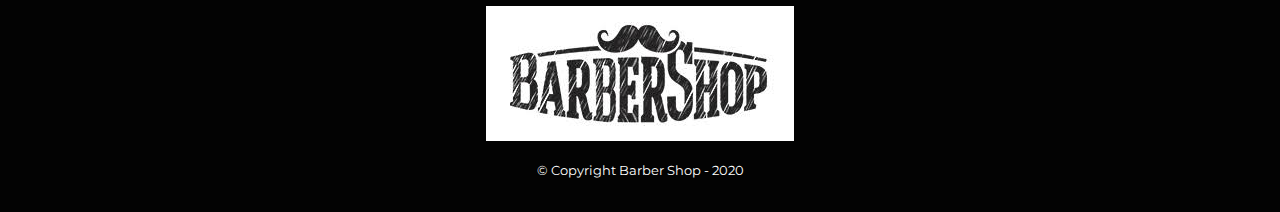
==== commit 31f96865: "Redes sociales" ====
--- a/index.html
+++ b/index.html
@@ -8,8 +8,11 @@
     <title>Barber Shop</title>
     <link rel="stylesheet" href="css/reset.css">
     <link rel="stylesheet" href="css/style.css">
+    <link rel="stylesheet" href="css/font.css">
+    <link rel="stylesheet" href="css/redes.css">
     <link href="https://fonts.googleapis.com/css2?family=Montserrat:wght@300&display=swap" rel="stylesheet">
     <meta name="viewport" content="width-device-width, user-scalable=no, initial-scale=1.0, maximun-scale=1.0, minimun-scale=1.0">
+
 </head>
 
 <body>
@@ -48,6 +51,13 @@
 
             </section>
 
+            <div class="social-bar">
+                <a href="https://www.facebook.com" class="icon icon-facebook" target="_blank"></a>
+                <a href="https://twitter.com" class="icon icon-twitter" target="_blank"></a>
+                <a href="https://www.youtube.com" class="icon icon-youtube" target="_blank"></a>
+                <a href="https://www.instagram.com" class="icon icon-instagram" target="_blank"></a>
+              </div>
+              
             <section class="mapa">
                 <h3 class="titulo-principal">Nuestra Ubicación</h3>
                 <p>  Nuestro establecimiento está ubicado a metros de la estación del subte Acoyte linea A, ubicada en las avenidas Acoyte y Rivadavia de nuestra ciudad.</p>
--- a/css/style.css
+++ b/css/style.css
@@ -341,4 +341,153 @@
 
 .imagen-curso:hover {
     opacity: 0.3;
+}
+.formulario {
+	display: grid;
+	grid-template-columns: 1fr 1fr;
+	gap: 20px;
+}
+
+.formulario__label {
+	display: block;
+	font-weight: 700;
+	padding: 10px;
+	cursor: pointer;
+}
+
+.formulario__grupo-input {
+	position: relative;
+}
+
+.formulario__input {
+	width: 80%;
+	background: #fff;
+	border: 3px solid transparent;
+	border-radius: 3px;
+	height: 45px;
+	line-height: 45px;
+	padding: 0px 40px 0 10px;
+	transition: .3s ease all;
+}
+
+.formulario__input:focus {
+	border: 3px solid #0075FF;
+	outline: none;
+	box-shadow: 3px 0px 30px rgba(163,163,163, 0.4);
+}
+
+.formulario__input-error {
+	font-size: 12px;
+	margin-bottom: 0;
+	display: none;
+}
+
+.formulario__input-error-activo {
+	display: block;
+}
+
+.formulario__validacion-estado {
+	position: absolute;
+	right: 10px;
+	bottom: 15px;
+	z-index: 100;
+	font-size: 16px;
+	opacity: 0;
+}
+
+.formulario__checkbox {
+	margin-right: 10px;
+}
+
+.formulario__grupo-terminos, 
+.formulario__mensaje,
+.formulario__grupo-btn-enviar {
+	grid-column: span 2;
+}
+
+.formulario__mensaje {
+	height: 45px;
+	line-height: 45px;
+	background: #F66060;
+	padding: 0 15px;
+	border-radius: 3px;
+	display: none;
+}
+
+.formulario__mensaje-activo {
+	display: block;
+}
+
+.formulario__mensaje p {
+	margin: 0;
+}
+
+.formulario__grupo-btn-enviar {
+	display: flex;
+	flex-direction: column;
+	align-items: center;
+}
+
+.formulario__btn {
+	height: 45px;
+	line-height: 45px;
+	width: 30%;
+	background: #000;
+	color: #fff;
+	font-weight: bold;
+	border: none;
+	border-radius: 3px;
+	cursor: pointer;
+	transition: .1s ease all;
+}
+
+.formulario__btn:hover {
+	box-shadow: 3px 0px 30px rgba(163,163,163, 1);
+}
+
+.formulario__mensaje-exito {
+	font-size: 14px;
+	color: #119200;
+	display: none;
+}
+
+.formulario__mensaje-exito-activo {
+	display: block;
+}
+
+/* ----- -----  Estilos para Validacion ----- ----- */
+.formulario__grupo-correcto .formulario__validacion-estado {
+	color: #1ed12d;
+	opacity: 1;
+}
+
+.formulario__grupo-incorrecto .formulario__label {
+	color: #bb2929;
+}
+
+.formulario__grupo-incorrecto .formulario__validacion-estado {
+	color: #bb2929;
+	opacity: 1;
+}
+
+.formulario__grupo-incorrecto .formulario__input {
+	border: 3px solid #bb2929;
+}
+
+
+/* ----- -----  Mediaqueries ----- ----- */
+@media screen and (max-width: 800px) {
+	.formulario {
+		grid-template-columns: 1fr;
+	}
+
+	.formulario__grupo-terminos, 
+	.formulario__mensaje,
+	.formulario__grupo-btn-enviar {
+		grid-column: 1;
+	}
+
+	.formulario__btn {
+		width: 100%;
+	}
 }--- a/css/font.css
+++ b/css/font.css
@@ -0,0 +1,39 @@
+@font-face {
+  font-family: 'icomoon';
+  src:  url('fonts/icomoon.eot?i226ha');
+  src:  url('fonts/icomoon.eot?i226ha#iefix') format('embedded-opentype'),
+    url('fonts/icomoon.ttf?i226ha') format('truetype'),
+    url('fonts/icomoon.woff?i226ha') format('woff'),
+    url('fonts/icomoon.svg?i226ha#icomoon') format('svg');
+  font-weight: normal;
+  font-style: normal;
+}
+
+[class^="icon-"], [class*=" icon-"] {
+  /* use !important to prevent issues with browser extensions that change fonts */
+  font-family: 'icomoon' !important;
+  speak: none;
+  font-style: normal;
+  font-weight: normal;
+  font-variant: normal;
+  text-transform: none;
+  line-height: 1;
+
+  /* Better Font Rendering =========== */
+  -webkit-font-smoothing: antialiased;
+  -moz-osx-font-smoothing: grayscale;
+}
+
+.icon-facebook:before {
+  content: "\ea90";
+}
+.icon-instagram:before {
+  content: "\ea92";
+}
+.icon-twitter:before {
+  content: "\ea96";
+}
+.icon-youtube:before {
+  content: "\ea9d";
+}
+
--- a/css/redes.css
+++ b/css/redes.css
@@ -0,0 +1,52 @@
+html {
+	font-size: 16px;
+}
+
+.social-bar {
+	position: fixed;
+	right: 0;
+	top: 35%;
+	font-size: 1.5rem;
+	display: flex;
+	flex-direction: column;
+	align-items: flex-end;
+	z-index: 100;
+}
+
+.icon {
+	color: white;
+	text-decoration: none;
+	padding: .7rem;
+	display: flex;
+	transition: all .5s;
+}
+
+.icon-facebook {
+	background: #2E406E;
+}
+
+.icon-twitter {
+	background: #339DC5;
+}
+
+.icon-youtube {
+	background: #E83028;
+}
+
+.icon-instagram {
+	background: #3F60A5;
+}
+
+.icon:first-child {
+	border-radius: 1rem 0 0 0;
+}
+
+.icon:last-child {
+	border-radius: 0 0 0 1rem;
+}
+
+.icon:hover {
+	padding-right: 3rem;
+	border-radius: 1rem 0 0 1rem;
+	box-shadow: 0 0 .5rem rgba(0, 0, 0, 0.42);
+}
